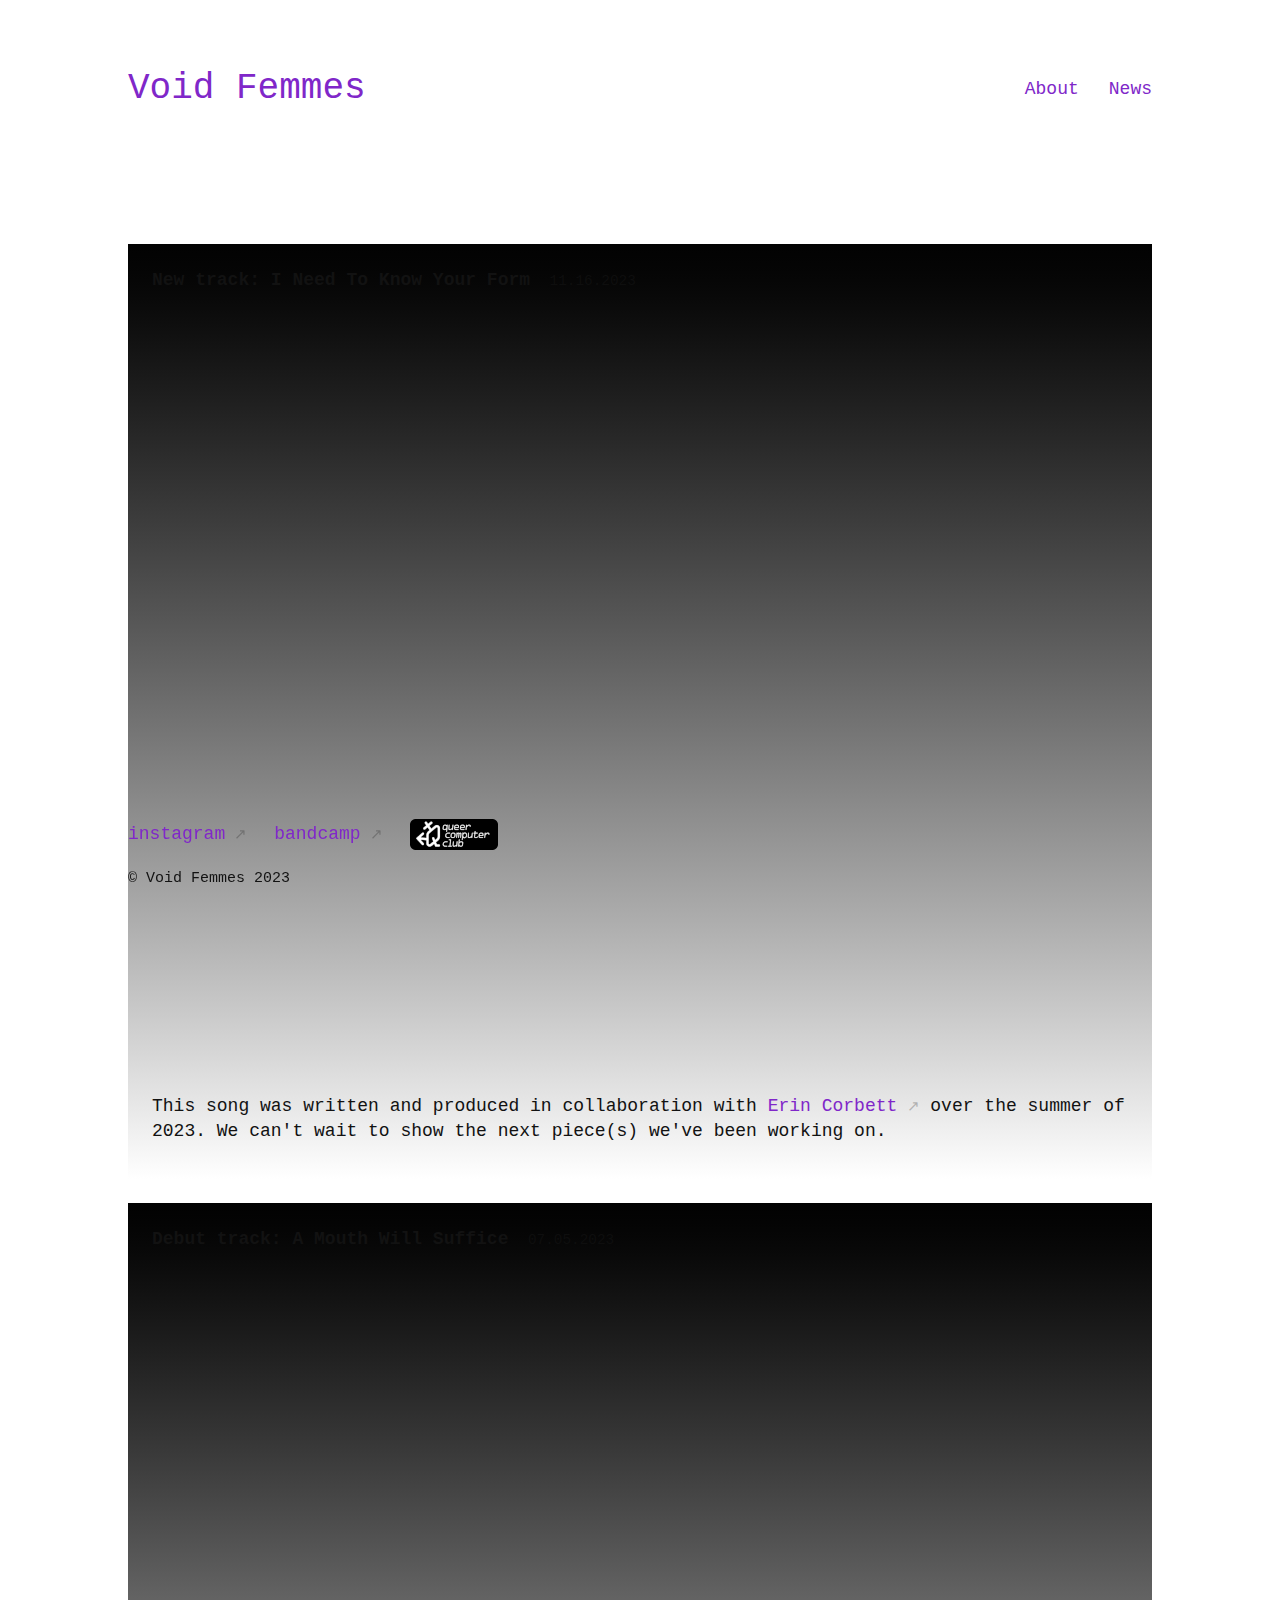
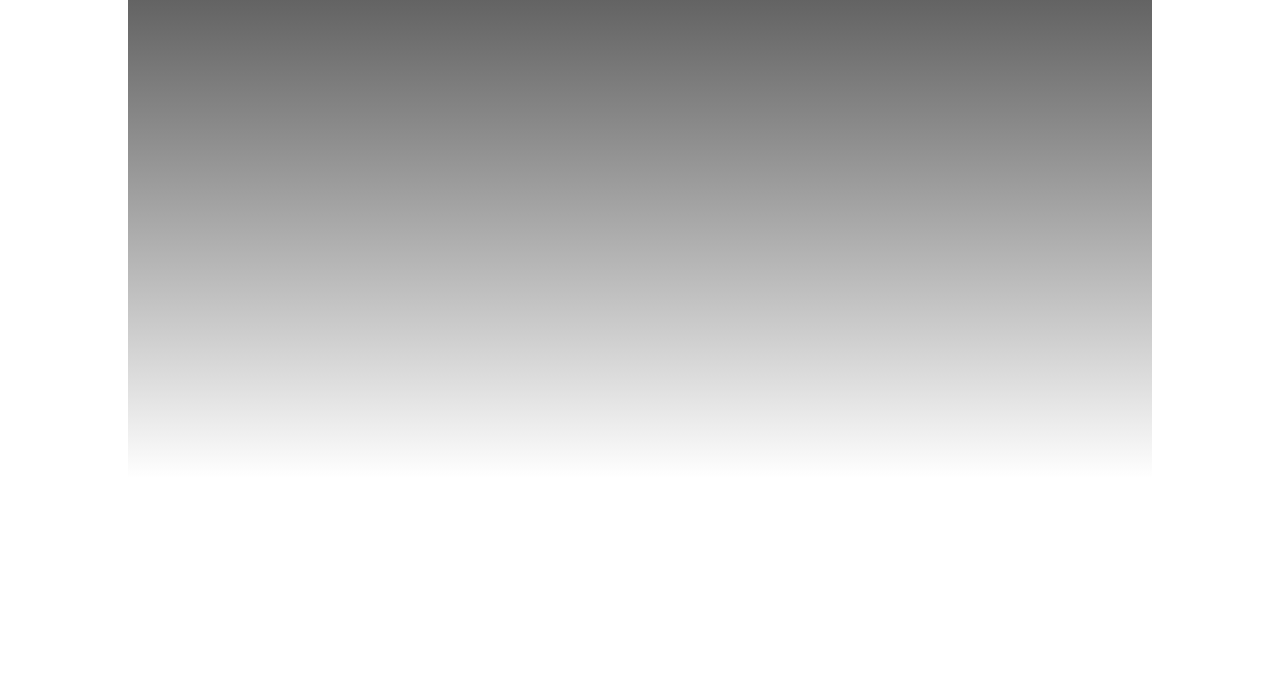
==== index.html @ c0526b63 "Fixed the hash error correction code" ====
<!DOCTYPE html>
<html lang="en">
  <head>
    <meta charset="utf-8">
    <meta name="viewport" content="width=device-width,initial-scale=1">
    
    <title>Void Femmes</title>
    <meta name="description" content="⊙.☉">
    <link rel="icon" type="image/x-icon" href="/img/favicon.ico">
    
    <!-- Recommended minimum -->
    <meta property="og:title" content="Void Femmes">
    <meta property="og:description" content="⊙.☉">
    <meta property="og:image" content="img/site-image.jpg">
    <meta name="twitter:card" content="summary_large_image">
    
    <link rel="stylesheet" href="style.css">
    
  </head>
  <body>
    
    <header>
      <h1>
        <a href="#home">Void Femmes</a>
      </h1>
      <nav>
        <!-- Hiding some menu items until there's stuff to show -->
        <!-- <a href="#music">Music</a>         -->
        <a href="#about">About</a>
        <a href="#news">News</a>
        <!-- <a href="#photos">Photos</a> -->
      </nav>
    </header>
    
    <main id="mainContent">
      
      <section id="home"> <!-- HOME -->
        <article>
          <h2>New track: I Need To Know Your Form 
            <time datetime="2023-11-16">
              11.16.2023
            </time>
          </h2>

          <!-- Bandcamp embed -->
          <p>
            <iframe class="bandcamp-embed" src="https://bandcamp.com/EmbeddedPlayer/track=2989567702/size=large/bgcol=333333/linkcol=fe7eaf/tracklist=false/transparent=true/" seamless>
              <a href="https://voidfemmes.bandcamp.com/track/i-need-to-know-your-form">
                I Need To Know Your Form by Void Femmes &amp; Erin Corbett
              </a>
            </iframe>
          </p>

          <p>This song was written and produced in collaboration with <a href="https://erincorbett.bandcamp.com/" target="_blank">Erin Corbett</a> over the summer of 2023. We can't wait to show the next piece(s) we've been working on.</p>
        </article>

        <article>
          <h2>Debut track: A Mouth Will Suffice 
            <time datetime="2023-07-05">
              07.05.2023
            </time>
          </h2>
        

          <!-- Bandcamp embed -->
          <p>
            <iframe class="bandcamp-embed" src="https://bandcamp.com/EmbeddedPlayer/track=1127907219/size=large/bgcol=333333/linkcol=fe7eaf/tracklist=false/transparent=true/" seamless>
              <a href="https://voidfemmes.bandcamp.com/track/a-mouth-will-suffice">
                A Mouth Will Suffice by Void Femmes
              </a>
            </iframe>
          </p>

          <!-- <p>I swear I'm working on it. Check back soon for actual <em>Web Site Content</em> >:^]</p> -->
        </article>
      </section>
      
      <section id="about"> <!-- ABOUT -->
        
        <h2>Void Femmes is an electronic music project from Toronto, Canada.</h2>

        <p>
          Started by <a href="https://gameaudio.ca" target="_blank">Lex Feathers</a> in 2023, Void Femmes sounds like the spontaneous combustion of a static studio process, filtered through the unhinged lens of a sound designer.
        </p>

        <img loading="lazy" alt="" src="/img/lex_about_small.jpg">
        
        <!-- <figure> 
          <a href="#img-about">         
            <img loading="lazy" alt="" src="//dummyimage.com/1200x600/ddd/bbb" width="1200" height="600">
          </a>
          <figcaption>Example of an image with a link to a larger version.</figcaption>
        </figure> -->
        
      </section>
      
      <section id="news"> <!-- NEWS -->
        
        <!-- EXAMPLE: 
          
        <article>
          <h2>Debut release A Mouth Will Suffice is up on Bandcamp <time datetime="2023-07-05">07.05.2023</time></h2>
          <p> One <em>could</em> use this setup to write <s>a blog</s> short updates. For images make sure to use the <code>loading="lazy"</code> attribute, so they get loaded only when needed.<label for="lazy">1</label><input type="checkbox" id="lazy">
            
          <small>  
            You might be able to use it for <code>iframe</code> embeds too(?), but maybe just write a link to the Youtube video instead.
          </small>
        </article> 
        
        -->

        <article>
          <h2><a href="https://voidfemmes.bandcamp.com/track/i-need-to-know-your-form">I Need To Know Your Form is now availble on streaming services</a> <time datetime="2023-09-12">11.16.2023</time></h2>
          <p><em>I Need To Know Your Form</em> is now available on all streaming services. This song was written and produced in collaboration with <a href="https://erincorbett.bandcamp.com/" target="_blank">Erin Corbett.</a></p>
          <hr>
          <sub>
            <p>Hope you enjoy it,</p>
            <p>Lex</p>
          </sub>
        </article>

        <article>
          <h2><a href="https://voidfemmes.bandcamp.com/track/a-mouth-will-suffice">A Mouth Will Suffice is now availble on streaming services</a> <time datetime="2023-09-12">09.12.2023</time></h2>
          <p><em>A Mouth Will Suffice</em> is now available on all streaming services.</p>
          <!-- <hr>
          <sub>
            <p>Thanks for the support,</p>
            <p>Lex</p>
          </sub> -->
        </article>
              
        <article>
          <h2><a href="https://voidfemmes.bandcamp.com/track/a-mouth-will-suffice">Debut single available on Bandcamp</a> <time datetime="2023-07-05">07.05.2023</time></h2>
          <p>Void Femmes' first song, <em>A Mouth Will Suffice</em>, is now available for purchase and streaming via Bandcamp. Other streaming services will be added in the coming days.</p>
          <hr>
          <sub>
            <p>Thank you for listening,</p>
            <p>Lex</p>
          </sub>
        </article>
      
      </section>
      
      <section id="photos"> <!-- PHOTOS -->
        
        <p>An example of a photo gallery with a lightbox.</p>

        <!-- You can use this grid of images in any page -->
        
        <div class="grid">
          <a href="#img-01"><img loading="lazy" alt="" src="//dummyimage.com/300x300/ddd/bbb"></a>
          <a href="#img-02"><img loading="lazy" alt="" src="//dummyimage.com/400x300/ddd/bbb"></a>
          <a href="#img-03"><img loading="lazy" alt="" src="//dummyimage.com/300x400/ddd/bbb"></a>
          <a href="#img-04"><img loading="lazy" alt="" src="//dummyimage.com/300x300/ddd/bbb"></a>
          <a href="#img-05"><img loading="lazy" alt="" src="//dummyimage.com/400x300/ddd/bbb"></a>
          <a href="#img-06"><img loading="lazy" alt="" src="//dummyimage.com/300x400/ddd/bbb"></a>
          <a href="#img-07"><img loading="lazy" alt="" src="//dummyimage.com/300x300/ddd/bbb"></a>
          <a href="#img-08"><img loading="lazy" alt="" src="//dummyimage.com/400x300/ddd/bbb"></a>
          <a href="#img-09"><img loading="lazy" alt="" src="//dummyimage.com/300x400/ddd/bbb"></a>
          <a href="#img-10"><img loading="lazy" alt="" src="//dummyimage.com/300x300/ddd/bbb"></a>
          <a href="#img-11"><img loading="lazy" alt="" src="//dummyimage.com/400x300/ddd/bbb"></a>
          <a href="#img-12"><img loading="lazy" alt="" src="//dummyimage.com/300x400/ddd/bbb"></a>
          <a href="#img-13"><img loading="lazy" alt="" src="//dummyimage.com/300x300/ddd/bbb"></a>
          <a href="#img-14"><img loading="lazy" alt="" src="//dummyimage.com/400x300/ddd/bbb"></a>
          <a href="#img-15"><img loading="lazy" alt="" src="//dummyimage.com/300x400/ddd/bbb"></a>
        </div>
        
      </section>
      
      <section id="music"> <!-- PORTFOLIO -->

        <div class="slides">
          <figure><img loading="lazy" alt="" src="//dummyimage.com/4000x3000/ddd/bbb"></figure>
          <figure><img loading="lazy" alt="" src="//dummyimage.com/3000x4000/ddd/bbb"></figure>
          <figure><img loading="lazy" alt="" src="//dummyimage.com/4000x3000/ddd/bbb"></figure>
          <figure>
            <p>You could also have text over here…</p>
          </figure>
          <figure>
            <img loading="lazy" alt="" src="//dummyimage.com/1000x1000/ddd/bbb">
            <figcaption>…or image captions</figcaption>
          </figure>
          <figure style="background:#fdcb39">
            <img loading="lazy" alt="" src="//dummyimage.com/3000x4000/ddd/bbb">
            <figcaption>add a solid background</figcaption>
          </figure>
          <figure class="cover">
            <img loading="lazy" alt="" src="https://64.media.tumblr.com/7904066936b9324571738bbbeeb082e9/tumblr_myopxy8uJI1qz4vi0o1_1280.jpg">
            <p style="color:#fff">or go full bleed</p>
          </figure>
        </div>

      </section>
        
      <section id="another-page"> <!-- ANOTHER PAGE -->
        
        <p>This page is not referenced in the menu, yet it exists.</p>
        <p><a href="#about">← back</a></p>
        
      </section>

    </main>

    <!-- footer -->

    <footer>
      <p>
        <a href="https://instagram.com/voidfemmes" target="_blank">instagram</a>
        <a href="https://voidfemmes.bandcamp.com" target="_blank">bandcamp</a>
        <a href="https://queercomputerclub.ca" target="_blank">
          <img src="/img/qcc_badge.png" alt="Queer Computer Club" title="Queer Computer Club"/>
        </a>
      </p>
      <p><sub>© Void Femmes 2023</sub></p>
    </footer>
    
    <!-- ----------
    LIGHTBOX IMAGES
    ----------- -->

    <!-- PHOTOS grid -->
    
      <a href="#photos" class="lightbox" id="img-01"><img loading="lazy" alt="" src="//dummyimage.com/3000x3000/ddd/bbb"></a>
      <a href="#photos" class="lightbox" id="img-02"><img loading="lazy" alt="" src="//dummyimage.com/4000x3000/ddd/bbb"></a>
      <a href="#photos" class="lightbox" id="img-03"><img loading="lazy" alt="" src="//dummyimage.com/3000x4000/ddd/bbb"></a>
      <a href="#photos" class="lightbox" id="img-04"><img loading="lazy" alt="" src="//dummyimage.com/3000x3000/ddd/bbb"></a>
      <a href="#photos" class="lightbox" id="img-05"><img loading="lazy" alt="" src="//dummyimage.com/4000x3000/ddd/bbb"></a>
      <a href="#photos" class="lightbox" id="img-06"><img loading="lazy" alt="" src="//dummyimage.com/3000x4000/ddd/bbb"></a>
      <a href="#photos" class="lightbox" id="img-07"><img loading="lazy" alt="" src="//dummyimage.com/3000x3000/ddd/bbb"></a>
      <a href="#photos" class="lightbox" id="img-08"><img loading="lazy" alt="" src="//dummyimage.com/4000x3000/ddd/bbb"></a>
      <a href="#photos" class="lightbox" id="img-09"><img loading="lazy" alt="" src="//dummyimage.com/3000x4000/ddd/bbb"></a>
      <a href="#photos" class="lightbox" id="img-10"><img loading="lazy" alt="" src="//dummyimage.com/3000x3000/ddd/bbb"></a>
      <a href="#photos" class="lightbox" id="img-11"><img loading="lazy" alt="" src="//dummyimage.com/4000x3000/ddd/bbb"></a>
      <a href="#photos" class="lightbox" id="img-12"><img loading="lazy" alt="" src="//dummyimage.com/3000x4000/ddd/bbb"></a>
      <a href="#photos" class="lightbox" id="img-13"><img loading="lazy" alt="" src="//dummyimage.com/3000x3000/ddd/bbb"></a>
      <a href="#photos" class="lightbox" id="img-14"><img loading="lazy" alt="" src="//dummyimage.com/4000x3000/ddd/bbb"></a>
      <a href="#photos" class="lightbox" id="img-15"><img loading="lazy" alt="" src="//dummyimage.com/3000x4000/ddd/bbb"></a>    
      
    <!-- Other images -->
    
      <a href="#about" class="lightbox" id="img-about"><img loading="lazy" alt="" src="//dummyimage.com/2400x1200/ddd/bbb"></a>

      <script>
        // Get a list of all pages
        const pages = document.getElementById("mainContent"); 
        const pageList = [...pages.querySelectorAll("section")];
        
        // Get page element IDs from list
        const sectionNames = pageList.map(element => element.id);

        //append the #home target to the root URL
        if (window.location.hash.length < 1) {
          window.location.hash = 'home';
          console.log("appending the home hash worked")
        }

        // Check current hash against list of valid ids
        function locationHashChanged() {
          if (!sectionNames.includes(window.location.hash.substring(1))) {
            // if current hash not in list, return user to homepage
            window.location.hash = 'home';
            console.log("hash error correction ran");
          }
        }
        window.onhashchange = locationHashChanged;
      </script>
  </body>
</html>
---- style.css ----
* {
  margin: 0;
  padding: 0;
  box-sizing: border-box;

  /* Color scheme */

  --textcolor: #121212;
  --bgcolor: #fff;
  --highlight: #8027c9;
}

@media (prefers-color-scheme: dark) {
  * {
    --bgcolorvalues: 20, 20, 20;
    --textcolor: #dadada;
    --bgcolor: rgb(var(--bgcolorvalues));
    --bgoverlay: rgba(var(--bgcolorvalues), 0.7);
    --highlight: #ff7ac2;
  }
}

body {
  font-size: 18px;
  font-family: monospace, sans-serif;
  line-height: 1.4;
  color: var(--textcolor);
  background: var(--bgcolor);
  position: relative;
  max-width: 64em; /* remove this for a full-width layout */
  margin: 0 auto; /* centers the layout */
}

/* ------- Sections ------- */

section {
  padding: calc(6em + 5vw) 5vw 12vw 5vw;
  /* ! Everything below is needed ! */
  display: none;
  position: absolute;
  top: 0;
  min-height: 100vh;
  width: 100%;
  background: var(--bgcolor);
}

section:target {
  /* Show section */
  display: block;
}

/* Show #home by default */
/* 
section#home {
  display: block;
} 
*/

article {
  /* border-bottom: solid 1px var(--highlight); */
  margin-top: 4.5rem;
  padding: 1.5rem;
  background-color: color-mix(in hSL, var(--textcolor) 12%, black);
  background: linear-gradient(
    color-mix(in hSL, var(--textcolor) 12%, black),
    var(--bgcolor)
  );
}

article:not(:first-child) {
  margin-top: 1.5rem;
}

article:last-child {
  margin-bottom: 4.5rem;
}

/* Embeds */
article iframe {
  margin: 2rem 0;
}

#about img {
  margin: 4rem auto;
  filter: blur(4px);
  opacity: 0.25;
}

#about h2 {
  margin-bottom: 2rem;
}

/* ------- Header and Footer ------- */

header {
  padding: 5vw 5vw 0 5vw;
  display: flex;
  align-items: center;
  flex-wrap: wrap;
  position: absolute;
  width: 100%;
  z-index: 2;
}

header h1 {
  font-size: 2em;
  flex: 1; /* pushes nav to the right */
  white-space: nowrap;
  padding: 0 5vw 0 0;
  font-weight: 400;
}

nav a:not(:last-of-type) {
  margin-right: 1.5vw;
}

footer {
  padding: 1vh 5vw 0;
  /* margin: 90vh 0 0 0; */
  z-index: 2;
  position: fixed;
  display: flex;
  flex-direction: column;
  align-items: flex-start;
  width: 100%;
  background: var(--bgoverlay);
  bottom: 0;
}

footer p {
  width: 100%;
}

footer p a {
  margin: 0 1rem 0 0;
}

footer sub {
  justify-self: flex-end;
  margin-top: 1rem;
}

footer p img {
  display: inline-flex;
  vertical-align: middle;
}

footer p a:nth-child(3)::after {
  content: none;
}

/* ------- General ------- */

iframe.bandcamp-embed {
  border: 0;
  width: 100%;
  height: 700px;
}

a {
  text-decoration: none;
  color: var(--highlight);
}

a:hover {
  border-bottom: 1px solid;
}

section h1 {
  font-size: 1em;
  margin: 0 0 1em 0;
}

h2,
h3,
h4 {
  font-size: 1em;
  font-weight: 600;
  margin: 1.6em 0 0.6em 0;
}

p,
ul,
ol,
article {
  /* max-width: 60ch; Limit line-length to 60 characters */
  margin-bottom: 0.6em;
}

ul {
  list-style-type: none;
}

ul li::marker {
  content: '\2022   ';
}

li {
  margin-bottom: 0.2em;
}

ul,
ol {
  padding-left: 2ch;
}

b,
strong {
  font-weight: 600;
}

small {
  font-size: 0.85em;
}

hr {
  height: 1px;
  border: 0;
  background: currentColor;
  opacity: 0.1;
  margin: 1.2em 0;
}

abbr {
  text-decoration: none;
}

abbr[title]:hover {
  opacity: 0.7;
  cursor: help;
}

blockquote {
  padding-left: 2ch;
  opacity: 0.7;
  margin-bottom: 0.6em;
  position: relative;
}

blockquote:before {
  content: '';
  position: absolute;
  left: 0;
  top: 0.3em;
  bottom: 0.3em;
  background: currentColor;
  width: 1px;
  opacity: 0.2;
}

img,
svg,
video,
audio {
  display: block;
  max-width: 100%;
  height: auto;
  fill: currentColor;
}

code,
textarea {
  font-family: ui-monospace, SF Mono, Menlo, Monaco, Andale Mono, monospace;
  font-size: 1em;
  opacity: 0.7;
}

a code {
  opacity: 1;
}

pre,
textarea {
  /* for code samples */
  font-size: 0.9em;
  color: inherit;
  line-height: inherit;
  padding: 0.6em 0.9em;
  margin: 0.8em 0 1em 0;
  position: relative;
  display: block;
  width: 100%;
  white-space: pre;
  border: 0;
  border-radius: 4px;
  background: rgba(255, 255, 100, 0.075);
  box-shadow: inset 1px 1px 0 rgba(0, 0, 0, 0.2),
    inset -1px -1px 0 rgba(0, 0, 0, 0.04);
}

/* Inline footnotes */

label {
  cursor: pointer;
  vertical-align: super;
  line-height: 1;
  font-size: 0.75em;
  padding-left: 0.1em;
}

label:hover {
  color: var(--highlight);
}

label:before {
  content: '[';
}
label:after {
  content: ']';
}

label + input,
label + input + small {
  display: none;
}

input:checked + small {
  display: block;
  padding: 0.8em 0 1em 2.5vw;
}

/* Figures */

figure {
  margin: 2em 0 1.5em 0;
}

figure figcaption {
  margin: 0.8em 0 0 0;
  font-size: 0.85em;
  opacity: 0.7;
}

/* Responsive video embeds */

figure.video {
  position: relative;
  padding-bottom: 56.25%; /* 16:9 */
  height: 0;
  overflow: hidden;
}

figure.video iframe,
figure.video object,
figure.video embed {
  position: absolute;
  top: 0;
  left: 0;
  width: 100%;
  height: 100%;
  border: 0;
  visibility: hidden; /* so loading="lazy" should work? */
}

section:target iframe {
  visibility: visible;
}

/* External links */

a[href*="//"]:after
{
  font-weight: 300;
  font-size: 0.85em;
  content: ' \2197'; /* top right arrow: ↗ */
  color: var(--textcolor);
  opacity: 0.25;
}

a[href*="//"]:hover:after
{
  color: var(--highlight);
  opacity: 1;
}

/* File links */

a:before {
  font-size: 0.7em;
  margin-right: 0.4em;
}

/* Add more filetypes here if you want */

a[href$='.pdf']:before {
  content: 'PDF';
}
a[href$='.txt']:before {
  content: 'TXT';
}
a[href$='.mp3']:before {
  content: 'MP3';
}
a[href$='.zip']:before {
  content: 'ZIP';
}
a[href$='.rar']:before {
  content: 'RAR';
}
a[href$='.jpeg']:before,
a[href$='.jpg']:before,
a[href$='.gif']:before,
a[href$='.png']:before {
  content: 'IMG';
}

/* ------- News ------- */

article + article {
  margin-top: 4.5em;
}

article h2 {
  font-weight: 700;
  margin: 0 0 1em 0;
}

article time {
  margin-left: 0.6em;
  font-size: 0.8em;
  font-weight: 400;
  opacity: 0.7;
}

/* ------- Images Grid ------- */

.grid {
  display: grid;
  grid-gap: 5vmin;
  grid-template-columns: repeat(
    auto-fill,
    minmax(150px, 1fr)
  ); /* 150px = minimum image size */
  grid-auto-flow: dense;
  padding: 2em 0;
}

.grid a {
  position: relative;
  border: 0;
}

.grid a:hover {
  transform: scale(0.975);
}

/* For a square ratio */
.grid a:before {
  content: '';
  display: block;
  padding-top: 100%;
}

.grid a img {
  position: absolute;
  top: 0;
  width: 100%;
  height: 100%;
  object-fit: contain;
}

/* ------- Slideshow ------- */

.slides {
  position: fixed;
  top: 0;
  left: 0;
  right: 0;
  height: 100vh;
  overflow-y: scroll;
  scroll-snap-type: y mandatory;
}

.slides figure {
  height: 100vh;
  padding: 0 5vw;
  margin: 0;
  display: grid;
  place-items: center;
  align-content: center;
  scroll-snap-align: center;
}

.slides figure img {
  max-height: 88vh; /* Adjust if needed */
}

.slides figure.cover {
  padding: 0;
}

.slides figure.cover img {
  max-height: none;
  position: absolute;
  z-index: -1;
  width: 100vw;
  height: 100vh;
  object-fit: cover;
}

/* ------- Lightbox ------- */

.lightbox {
  display: none;
  color: var(--textcolor);
}

.lightbox:target {
  position: fixed;
  top: 0;
  right: 0;
  bottom: 0;
  left: 0;
  display: grid;
  place-items: center;
  align-content: center;
  background: var(--bgcolor);
  border: 0;
  z-index: 3;
}

.lightbox img {
  max-height: 100vh;
  z-index: 4;
}

.lightbox:target:before {
  /* Loading spinner */
  content: '';
  height: 2em;
  width: 2em;
  animation: spin 0.8s infinite linear;
  border: 1px solid;
  border-right-color: transparent;
  border-radius: 50%;
  display: block;
  position: absolute;
  transform: translateX(-50%);
  opacity: 0.25;
}

@keyframes spin {
  0% {
    transform: rotate(0deg);
  }
  100% {
    transform: rotate(360deg);
  }
}

.lightbox:target:after {
  /* × to close */
  content: '\00D7';
  position: fixed;
  font-size: 2em;
  font-weight: 200;
  line-height: 0;
  top: 0.75em;
  right: 0.5em;
  z-index: 4;
}

/* ------- Smaller screens ------- */

@media only screen and (max-width: 680px) {
  body {
    font-size: 16px;
  }

  /* For bandcamp embeds: */
  section p iframe {
    max-width: 300px;
    height: 400px !important;
  }
}

@media only screen and (max-width: 540px) {
  nav {
    margin-top: 0.5rem;
    width: 100%;
  } /* Fix for older webkit versions */
}

/* ------- Print ------- */

@media print {
  nav,
  .lightbox:target:after {
    display: none;
  }

  article,
  figure,
  img {
    page-break-inside: avoid;
    break-inside: avoid;
  }

  /* Inline footnotes */

  label + input + small {
    display: inline;
  }
  label + input + small:before {
    content: '[';
  }
  label + input + small:after {
    content: ']';
  }

  /* Slides */

  .slides,
  .slides figure {
    position: relative;
    height: auto;
    padding: 0;
  }

  .slides figure img,
  .slides figure.cover img {
    max-height: auto;
    position: relative;
    z-index: 1;
    width: auto;
    height: 100vh;
    object-fit: contain;
  }
}
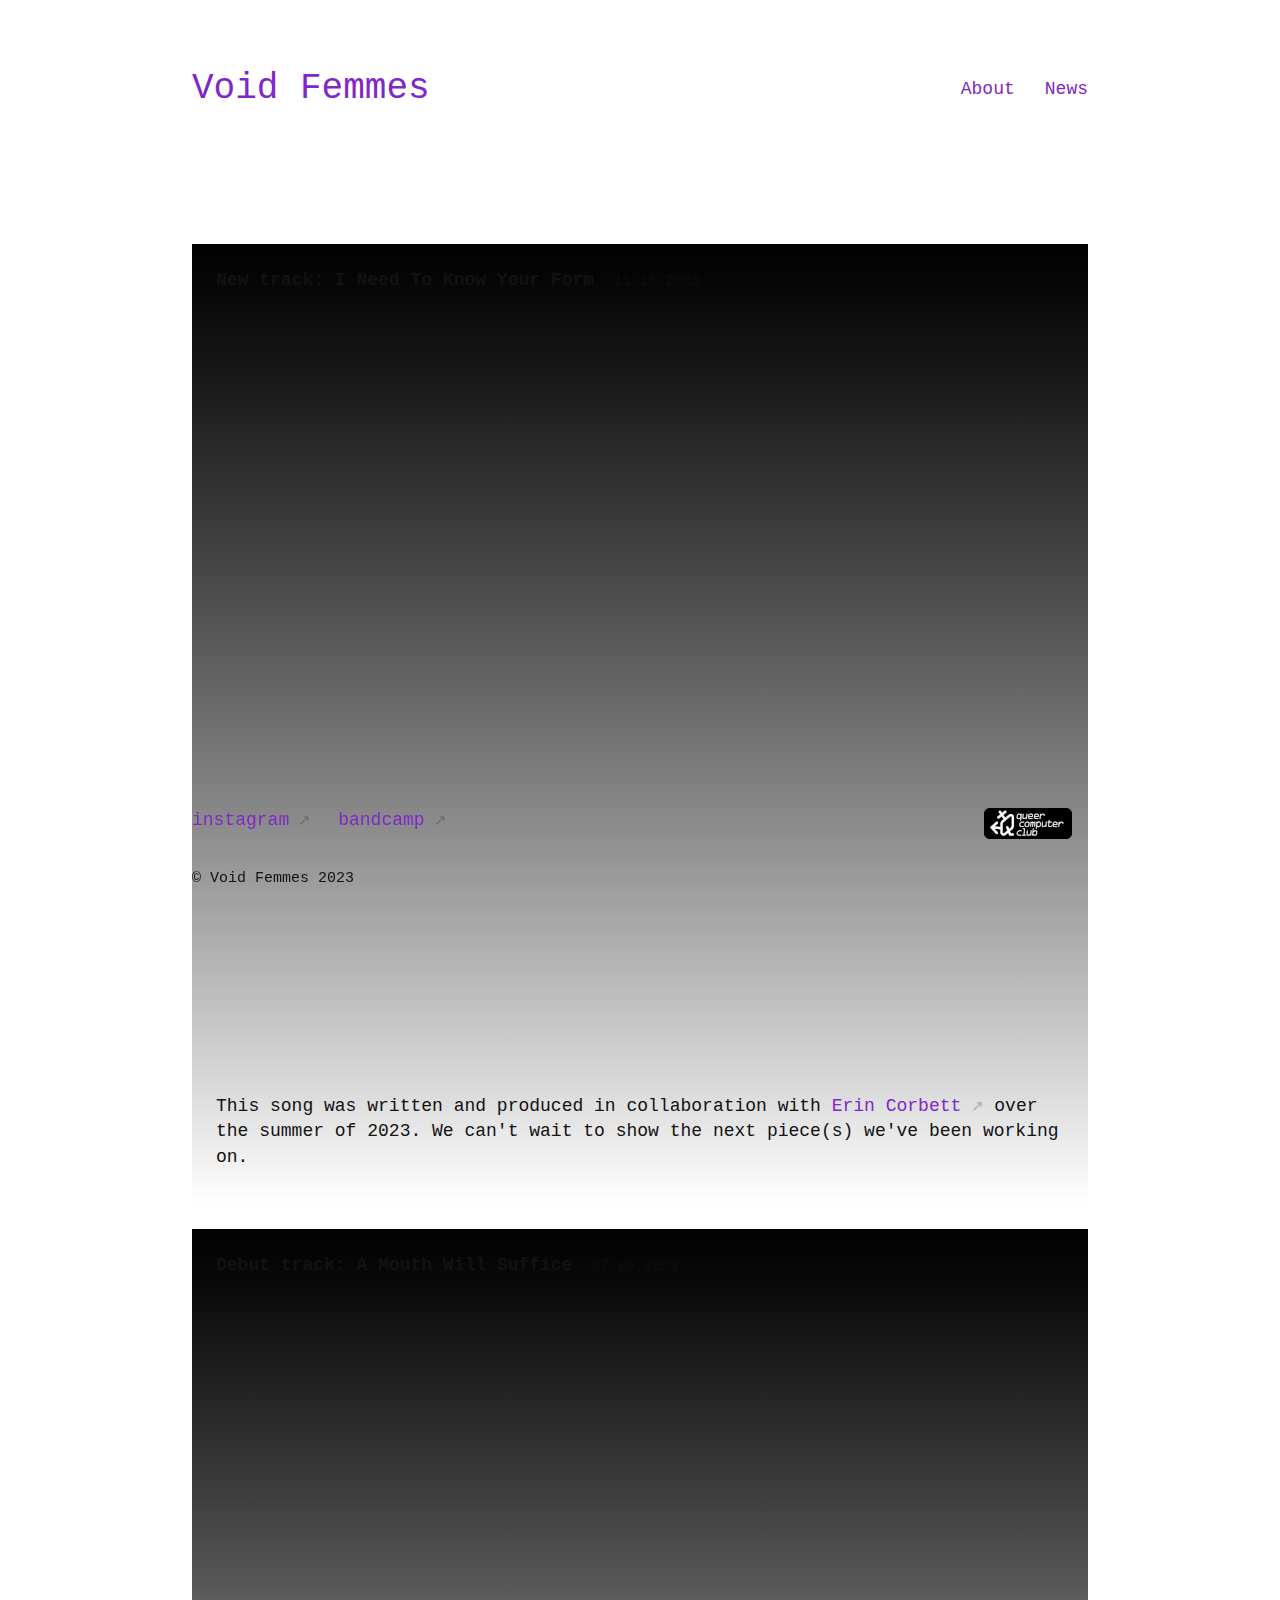
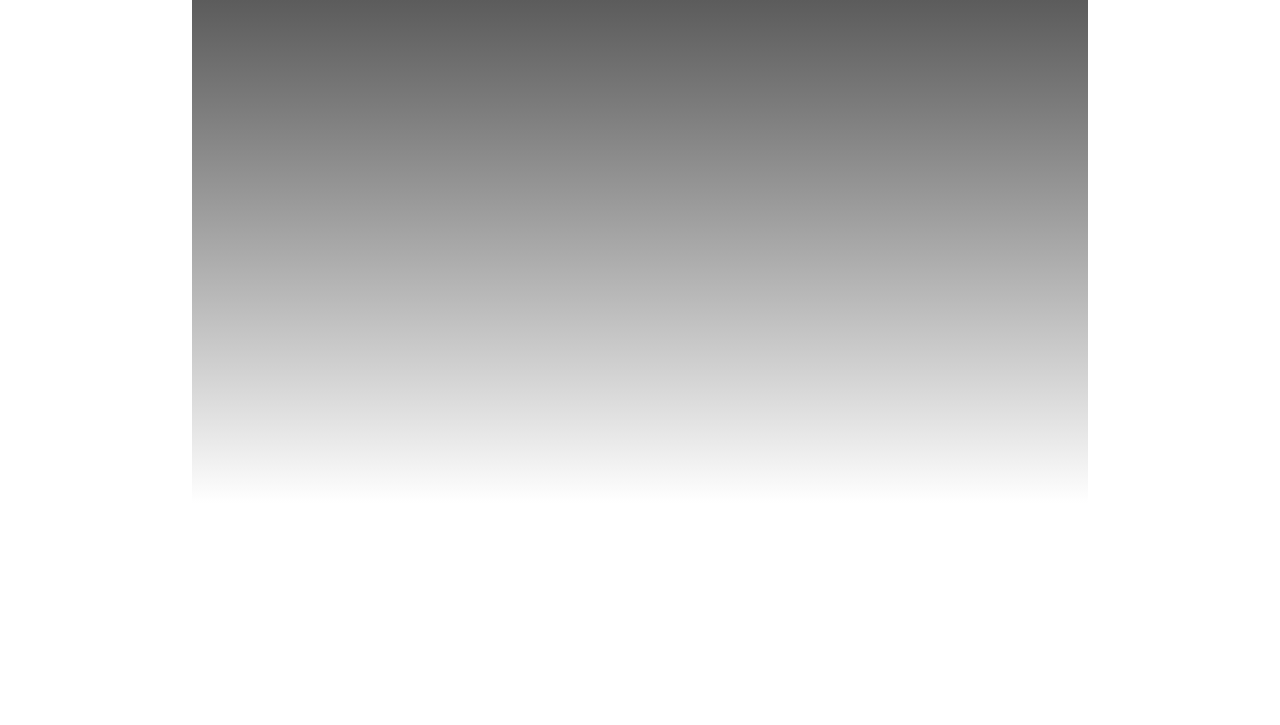
==== commit 349ad6b7: "Floated QCC badge right" ====
--- a/index.html
+++ b/index.html
@@ -17,7 +17,7 @@
     <link rel="stylesheet" href="style.css">
     
   </head>
-  <body>
+  <body class="page-width">
     
     <header>
       <h1>
@@ -203,13 +203,16 @@
 
     <!-- footer -->
 
-    <footer>
+    <footer class="page-width">
       <p>
         <a href="https://instagram.com/voidfemmes" target="_blank">instagram</a>
         <a href="https://voidfemmes.bandcamp.com" target="_blank">bandcamp</a>
-        <a href="https://queercomputerclub.ca" target="_blank">
+        <a id="footer-badge" href="https://queercomputerclub.ca" target="_blank">
           <img src="/img/qcc_badge.png" alt="Queer Computer Club" title="Queer Computer Club"/>
         </a>
+      </p>
+      <p>
+        
       </p>
       <p><sub>© Void Femmes 2023</sub></p>
     </footer>
--- a/style.css
+++ b/style.css
@@ -20,6 +20,10 @@
   }
 }
 
+.page-width {
+  max-width: 64rem;
+}
+
 body {
   font-size: 18px;
   font-family: monospace, sans-serif;
@@ -27,7 +31,7 @@
   color: var(--textcolor);
   background: var(--bgcolor);
   position: relative;
-  max-width: 64em; /* remove this for a full-width layout */
+  /* max-width: 64em; remove this for a full-width layout */
   margin: 0 auto; /* centers the layout */
 }
 
@@ -129,6 +133,10 @@
 
 footer p {
   width: 100%;
+}
+
+#footer-badge {
+  float: right;
 }
 
 footer p a {
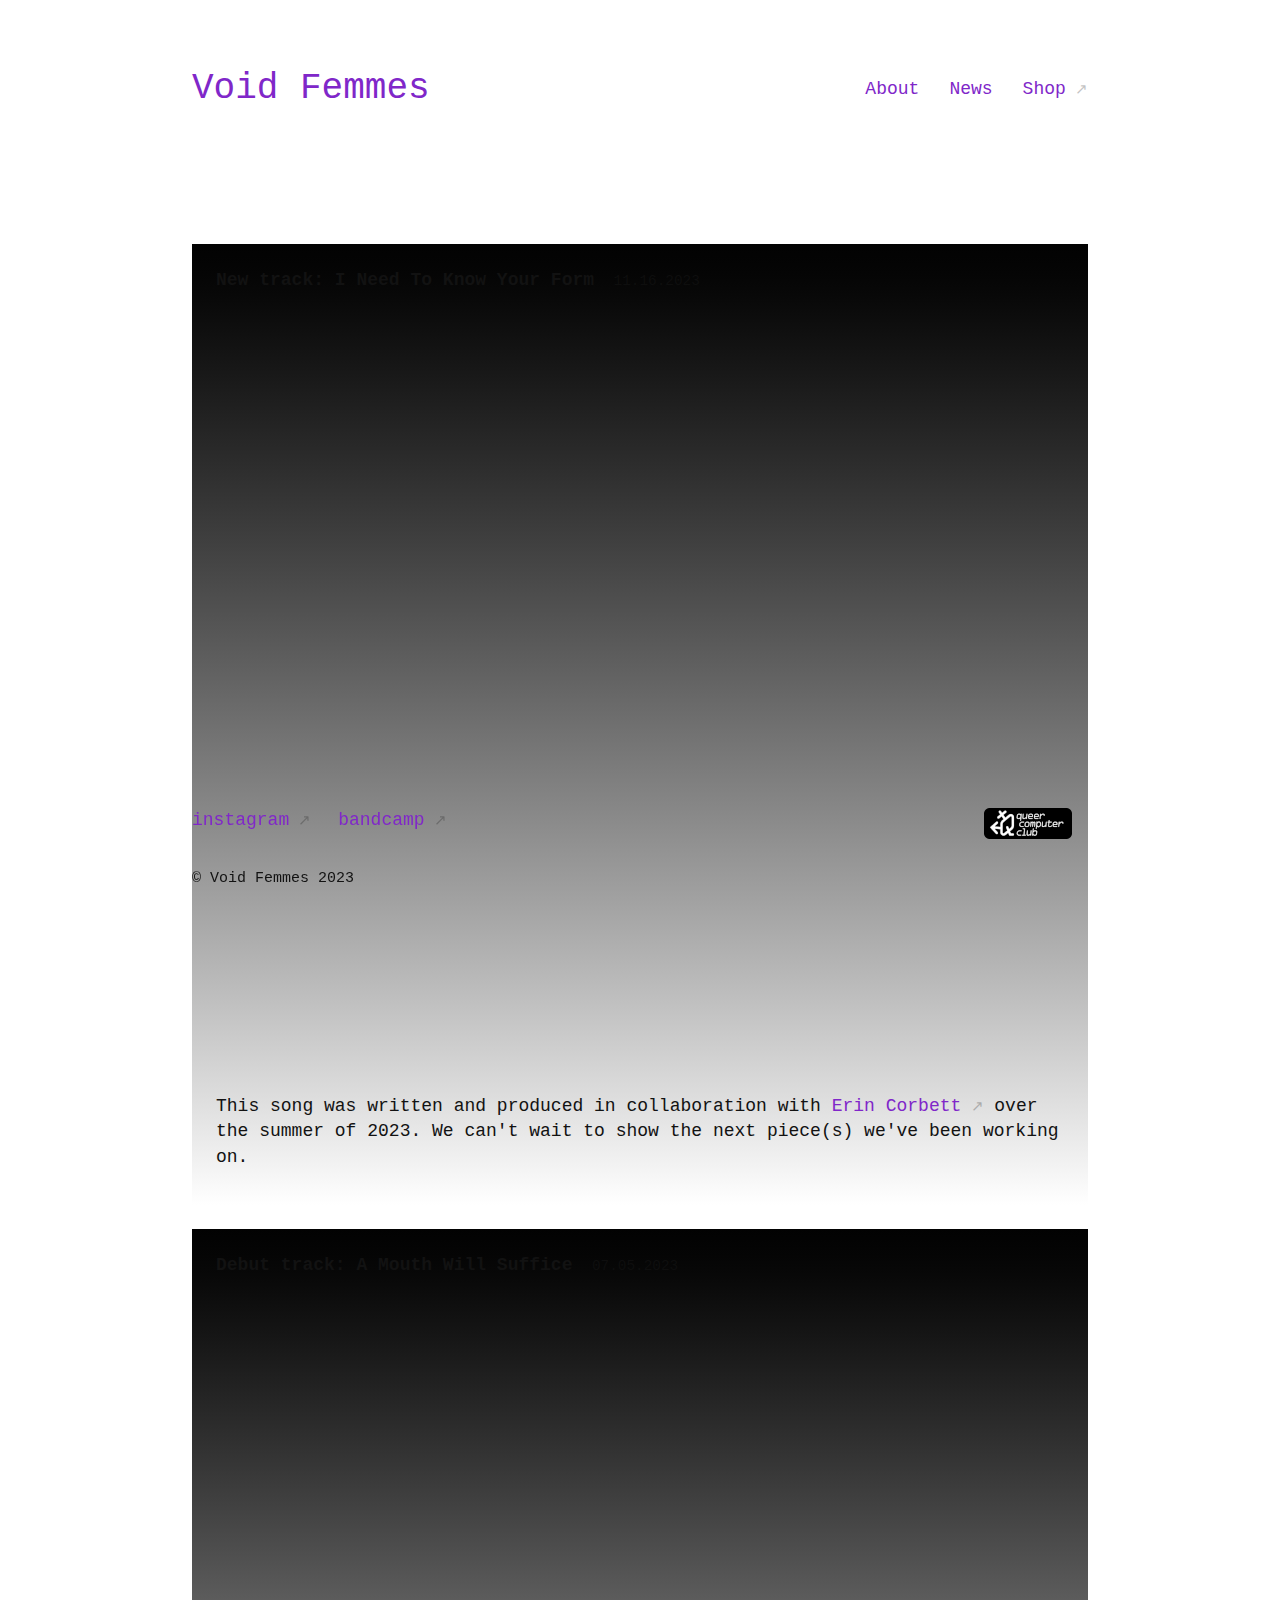
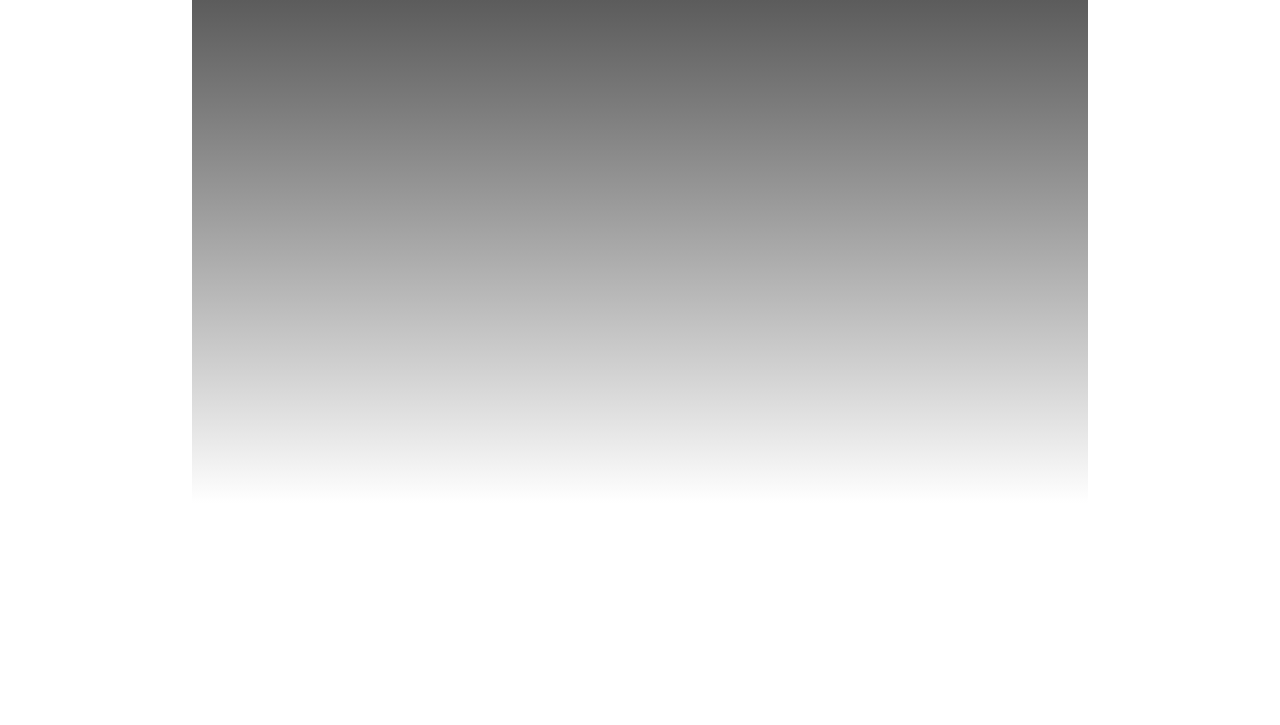
==== commit c582a7f4: "Added shop link to header menu" ====
--- a/index.html
+++ b/index.html
@@ -28,6 +28,7 @@
         <!-- <a href="#music">Music</a>         -->
         <a href="#about">About</a>
         <a href="#news">News</a>
+        <a href="https://shop.voidfemmes.ca" target="_blank">Shop</a>
         <!-- <a href="#photos">Photos</a> -->
       </nav>
     </header>
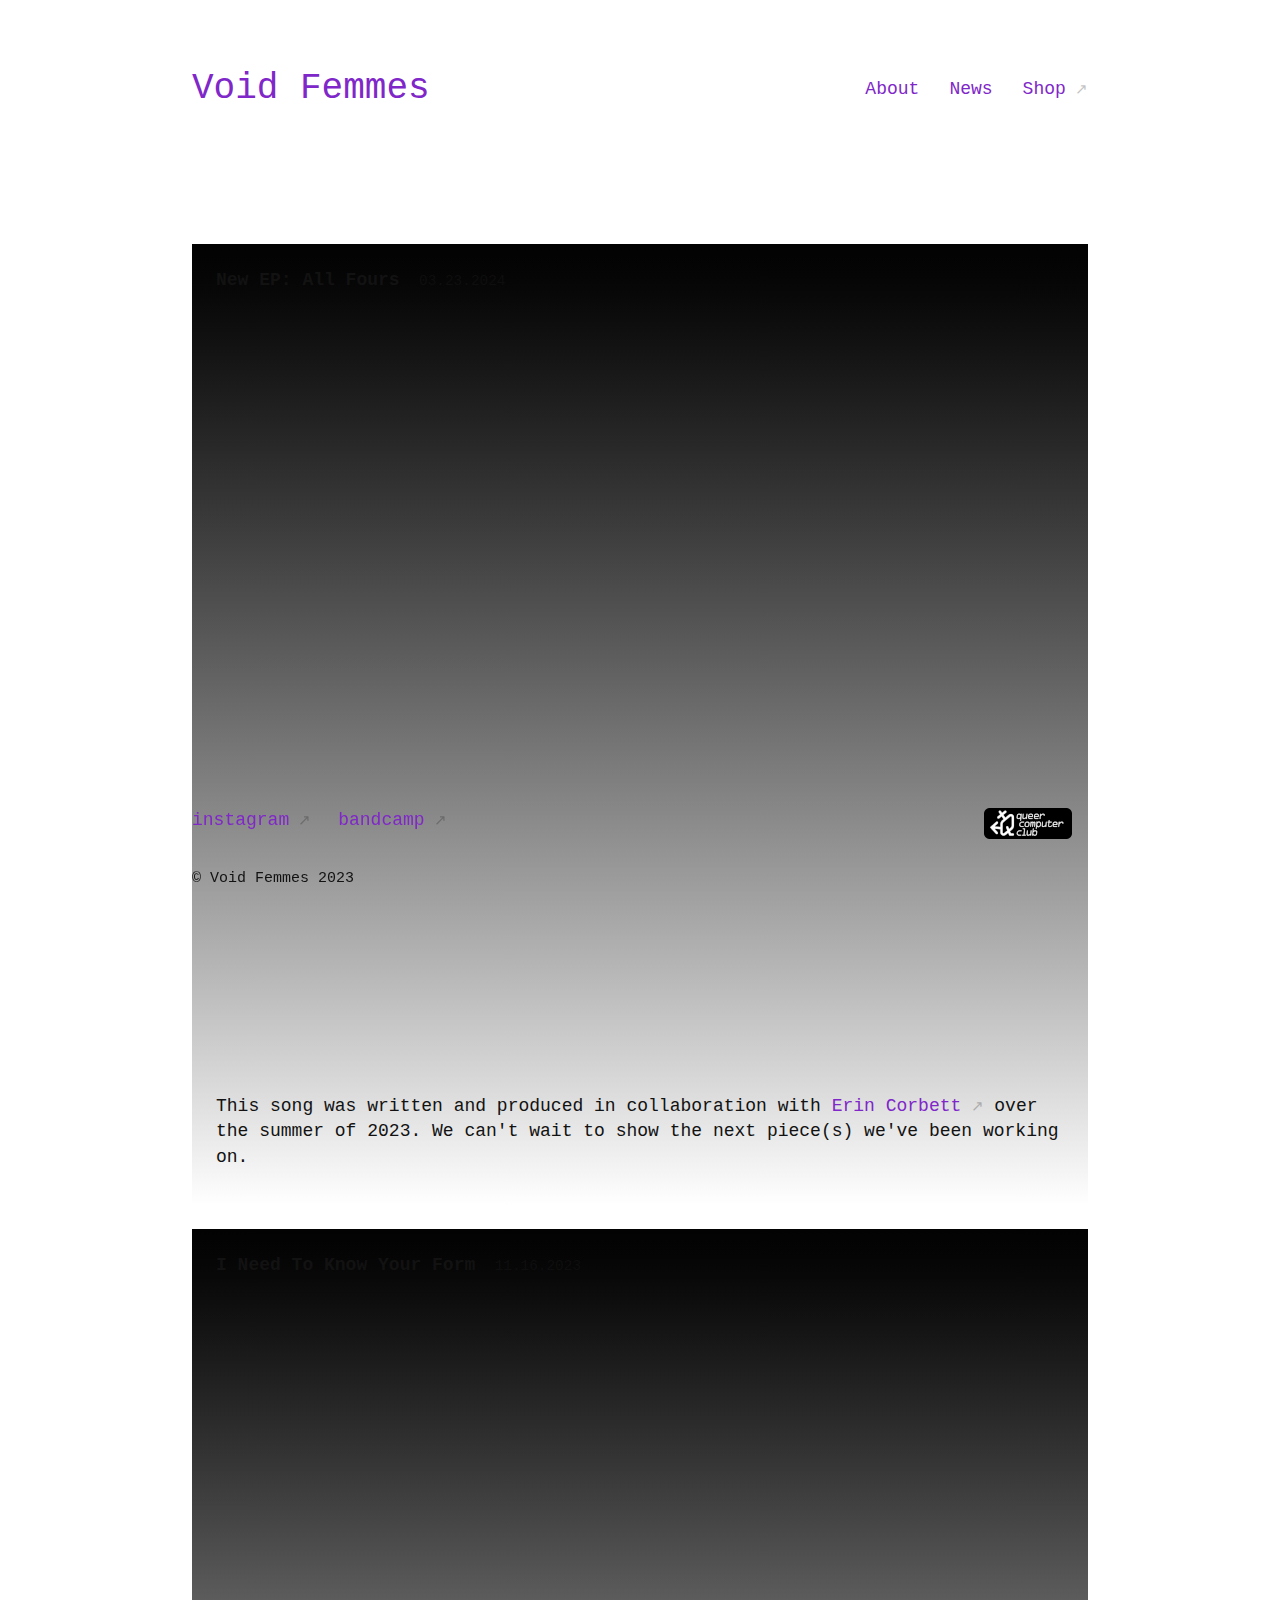
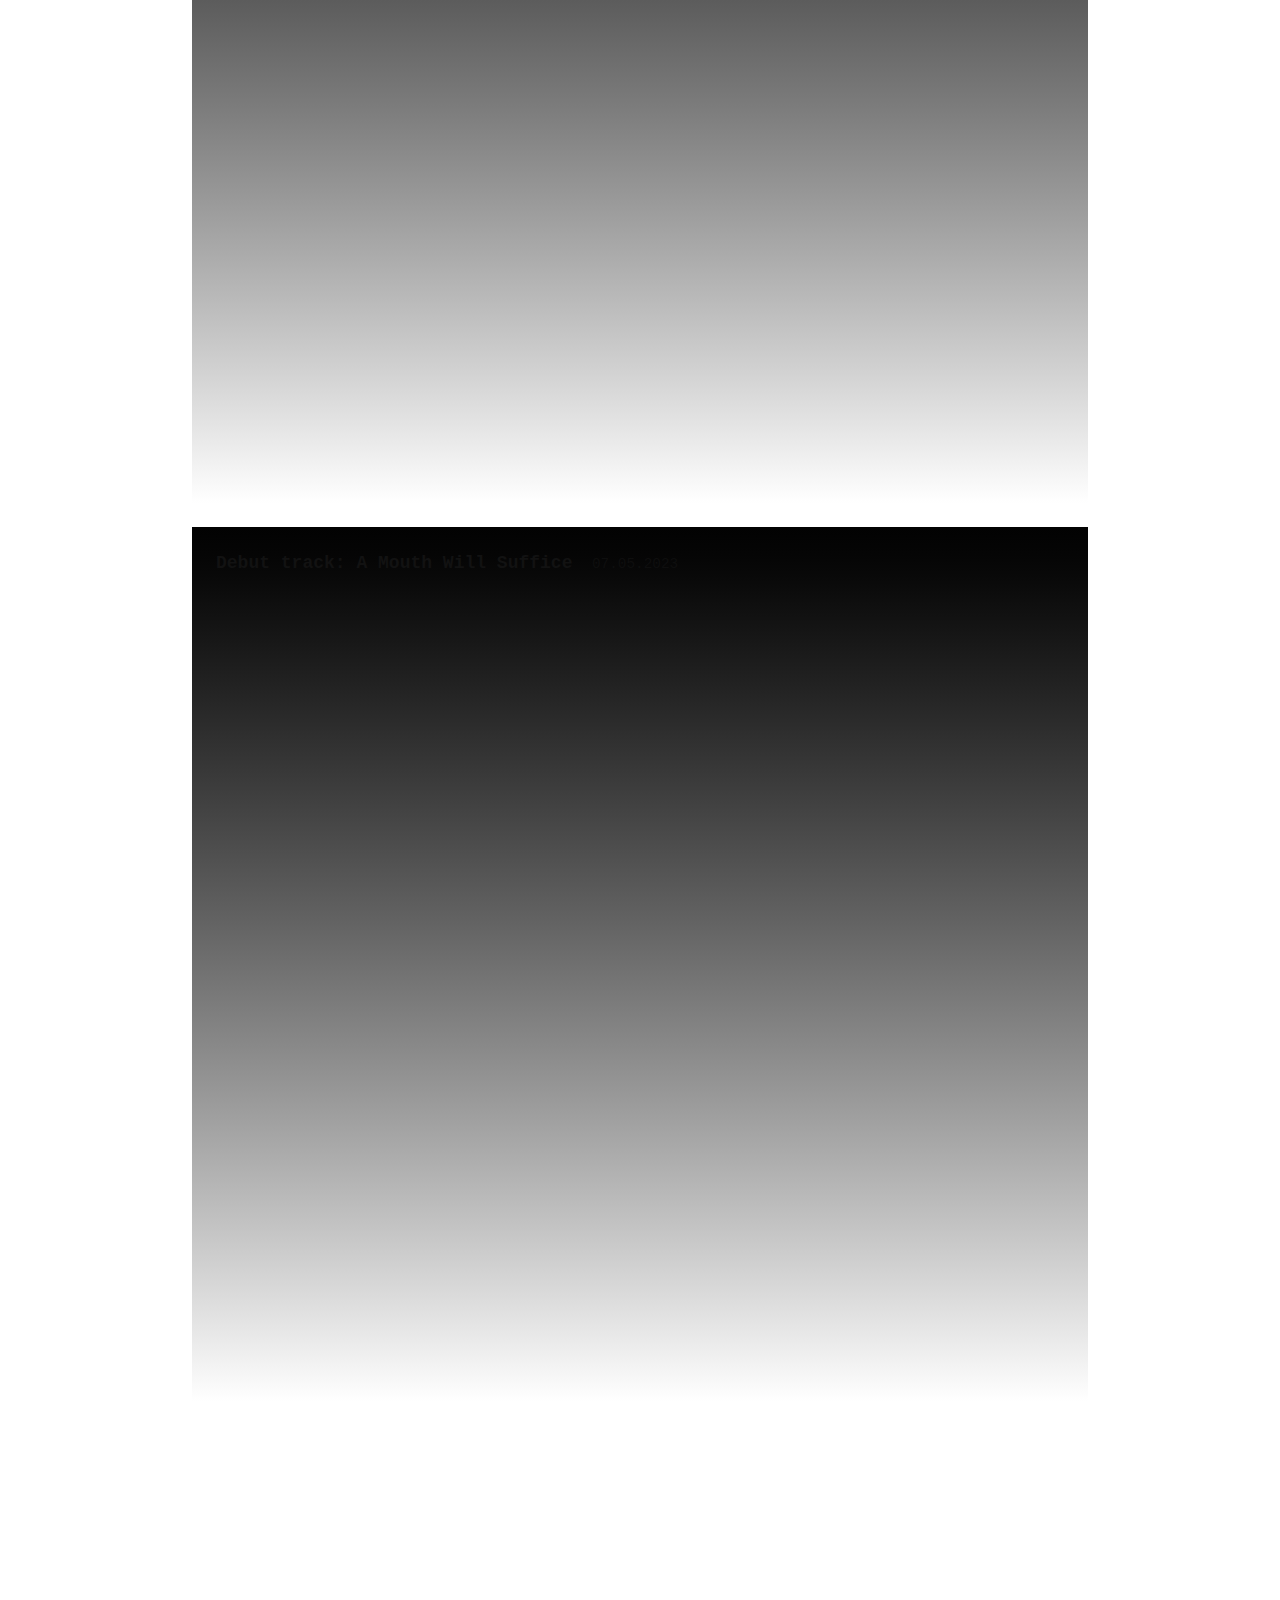
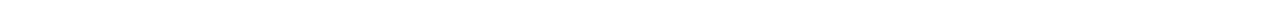
==== commit 021304ba: "Added All Fours" ====
--- a/index.html
+++ b/index.html
@@ -37,7 +37,26 @@
       
       <section id="home"> <!-- HOME -->
         <article>
-          <h2>New track: I Need To Know Your Form 
+          <h2>New EP: All Fours 
+            <time datetime="2024-03-23">
+              03.23.2024
+            </time>
+          </h2>
+
+          <!-- Bandcamp embed -->
+          <p>
+            <iframe class="bandcamp-embed" src="https://bandcamp.com/EmbeddedPlayer/album=715453324/size=large/bgcol=333333/linkcol=fe7eaf/tracklist=false/transparent=true/" seamless>
+            <a href="https://voidfemmes.bandcamp.com/album/all-fours">
+              All Fours by Void Femmes
+            </a>
+          </iframe>
+          </p>
+
+          <p>This song was written and produced in collaboration with <a href="https://erincorbett.bandcamp.com/" target="_blank">Erin Corbett</a> over the summer of 2023. We can't wait to show the next piece(s) we've been working on.</p>
+        </article>
+
+        <article>
+          <h2>I Need To Know Your Form 
             <time datetime="2023-11-16">
               11.16.2023
             </time>
@@ -51,8 +70,6 @@
               </a>
             </iframe>
           </p>
-
-          <p>This song was written and produced in collaboration with <a href="https://erincorbett.bandcamp.com/" target="_blank">Erin Corbett</a> over the summer of 2023. We can't wait to show the next piece(s) we've been working on.</p>
         </article>
 
         <article>
@@ -111,7 +128,12 @@
         -->
 
         <article>
-          <h2><a href="https://voidfemmes.bandcamp.com/track/i-need-to-know-your-form">I Need To Know Your Form is now availble on streaming services</a> <time datetime="2023-09-12">11.16.2023</time></h2>
+          <h2><a href="https://voidfemmes.bandcamp.com/album/all-fours">All Fours is now availble on streaming services</a> <time datetime="2024-03-23">03.23.2024</time></h2>
+          <p>The new albuum <em>All Fours</em> is now available on all streaming services and is downloadable via the <a href="https://shop.voidfemmes.ca" target="_blank">Shop</a> and Bandcamp.</p>
+        </article>
+
+        <article>
+          <h2><a href="https://voidfemmes.bandcamp.com/track/i-need-to-know-your-form">I Need To Know Your Form is now availble on streaming services</a> <time datetime="2023-10-06">10.06.2023</time></h2>
           <p><em>I Need To Know Your Form</em> is now available on all streaming services. This song was written and produced in collaboration with <a href="https://erincorbett.bandcamp.com/" target="_blank">Erin Corbett.</a></p>
           <hr>
           <sub>
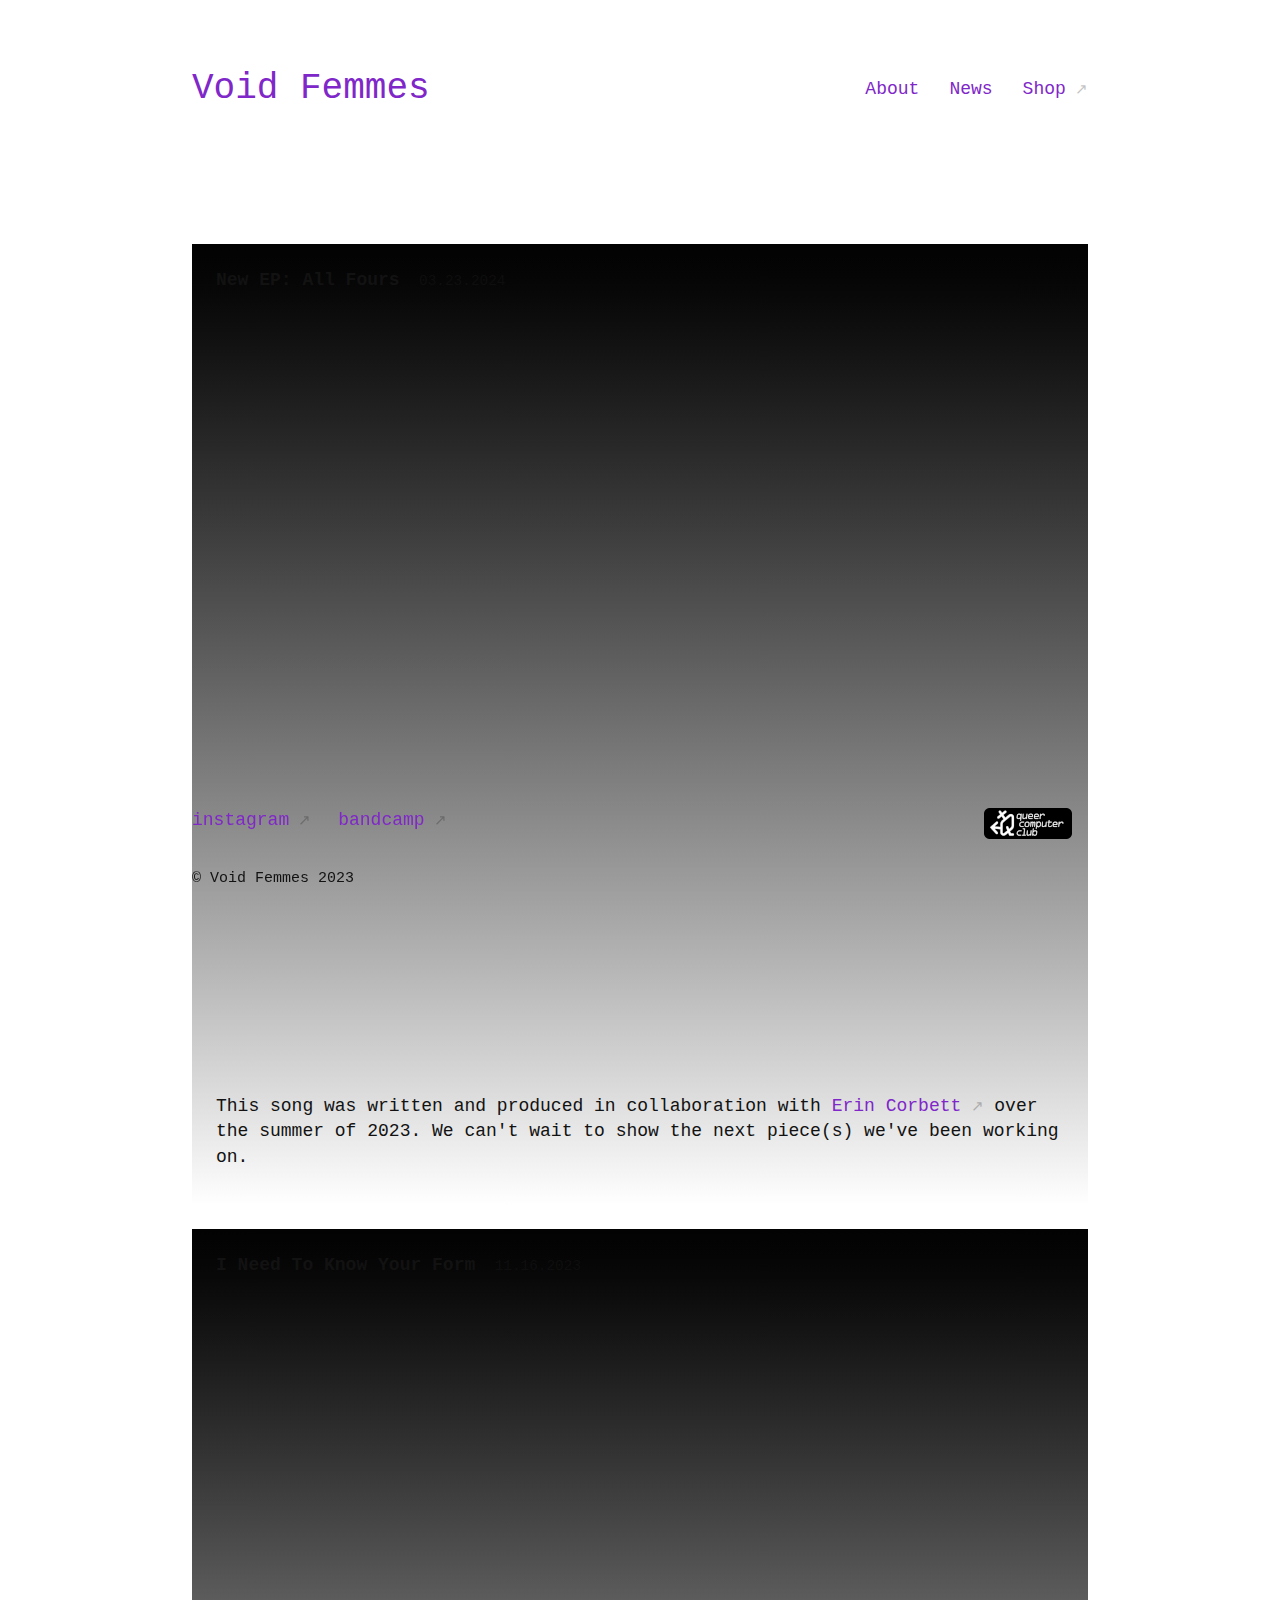
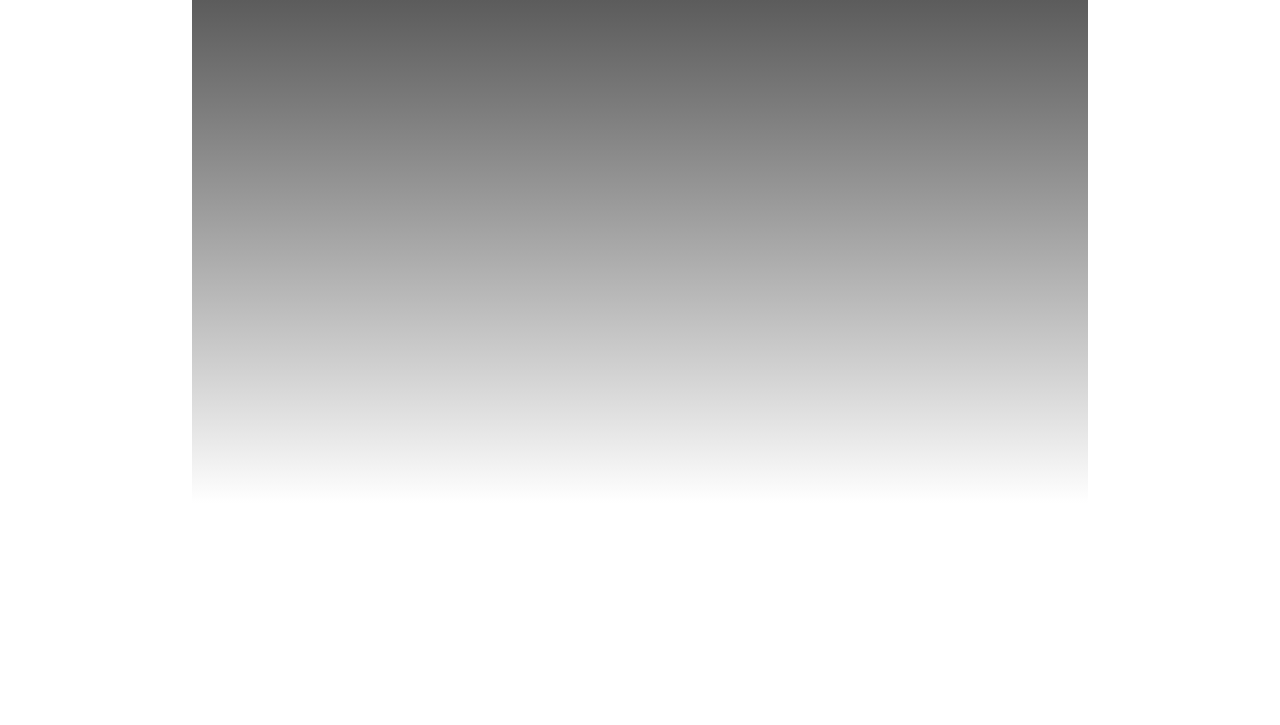
==== commit 9d6cf9bf: "Removed AMWS from #home" ====
--- a/index.html
+++ b/index.html
@@ -72,25 +72,25 @@
           </p>
         </article>
 
-        <article>
-          <h2>Debut track: A Mouth Will Suffice 
-            <time datetime="2023-07-05">
-              07.05.2023
-            </time>
-          </h2>
-        
-
-          <!-- Bandcamp embed -->
-          <p>
-            <iframe class="bandcamp-embed" src="https://bandcamp.com/EmbeddedPlayer/track=1127907219/size=large/bgcol=333333/linkcol=fe7eaf/tracklist=false/transparent=true/" seamless>
-              <a href="https://voidfemmes.bandcamp.com/track/a-mouth-will-suffice">
-                A Mouth Will Suffice by Void Femmes
-              </a>
-            </iframe>
-          </p>
-
-          <!-- <p>I swear I'm working on it. Check back soon for actual <em>Web Site Content</em> >:^]</p> -->
-        </article>
+        <!-- Removed since this is on All Fours
+          <article>
+            <h2>Debut track: A Mouth Will Suffice 
+              <time datetime="2023-07-05">
+                07.05.2023
+              </time>
+            </h2>
+          
+
+            <p>
+              <iframe class="bandcamp-embed" src="https://bandcamp.com/EmbeddedPlayer/track=1127907219/size=large/bgcol=333333/linkcol=fe7eaf/tracklist=false/transparent=true/" seamless>
+                <a href="https://voidfemmes.bandcamp.com/track/a-mouth-will-suffice">
+                  A Mouth Will Suffice by Void Femmes
+                </a>
+              </iframe>
+            </p>
+
+          </article> 
+        -->
       </section>
       
       <section id="about"> <!-- ABOUT -->
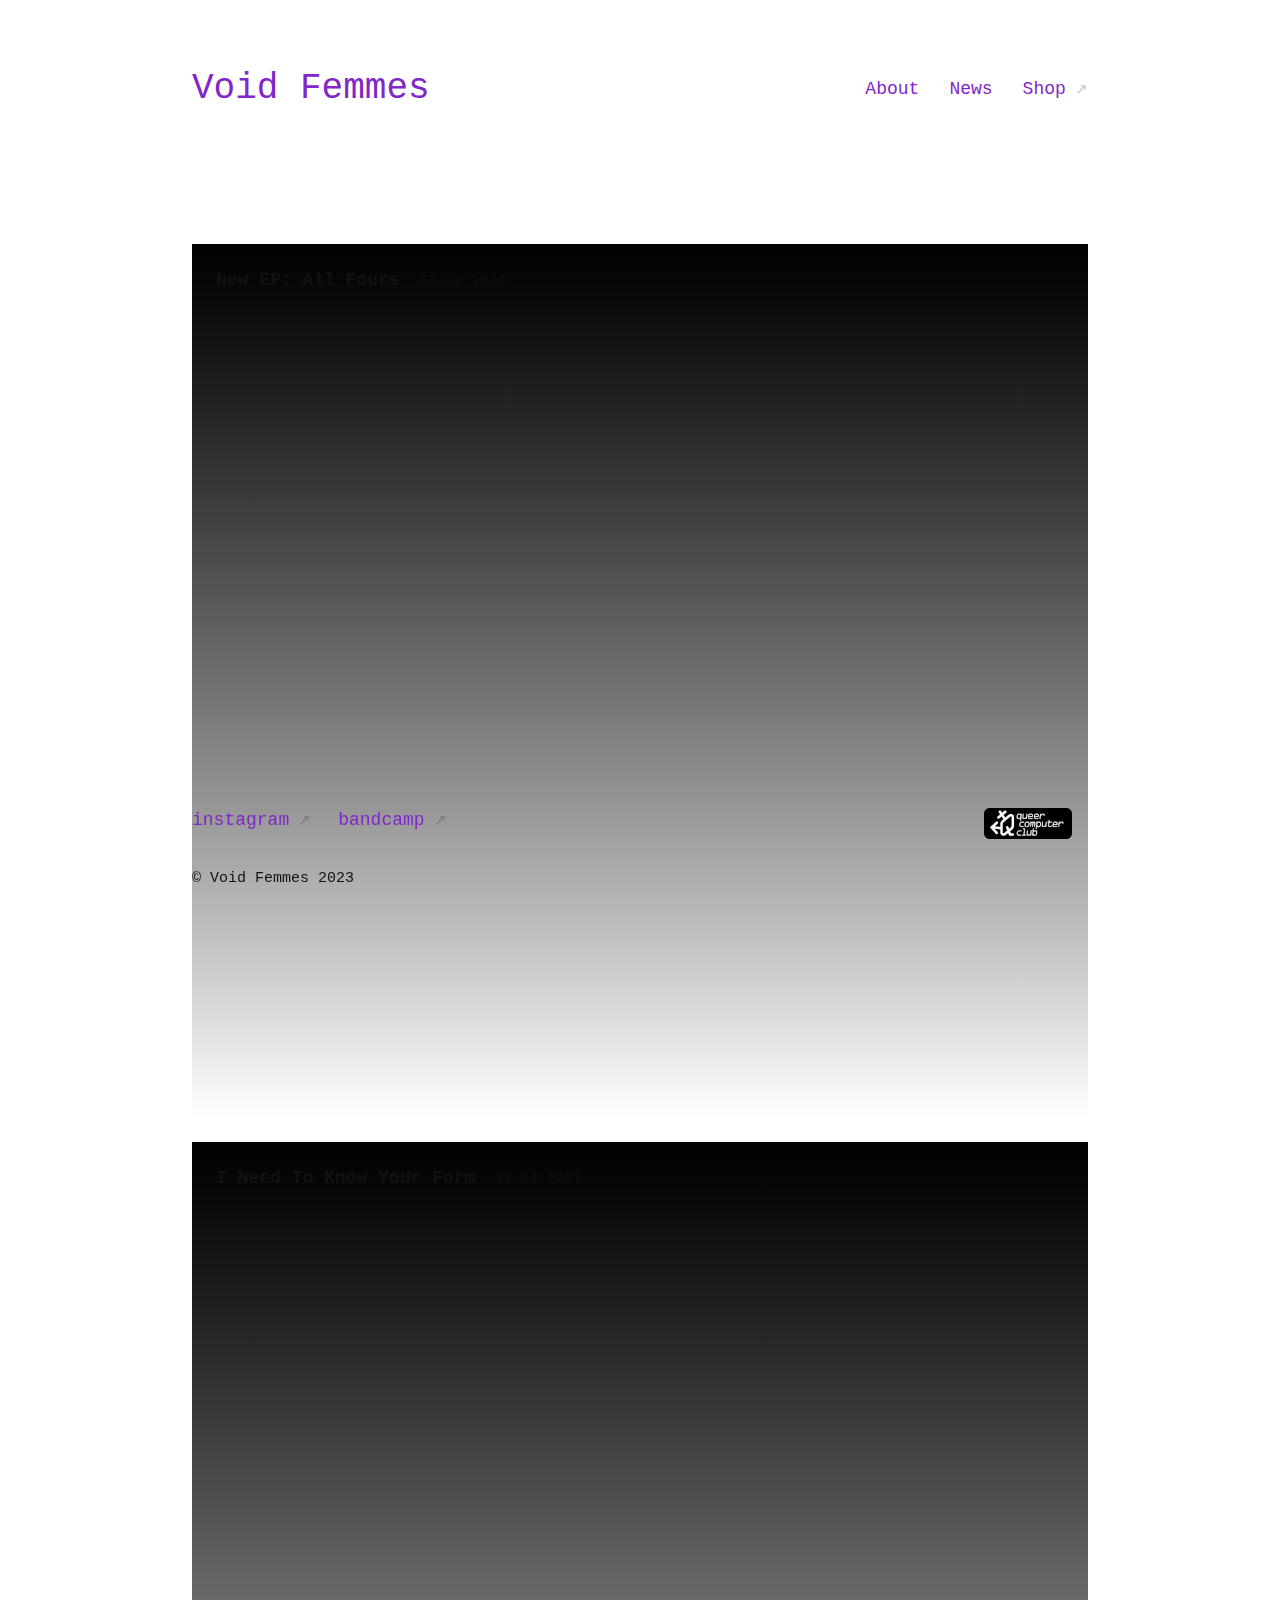
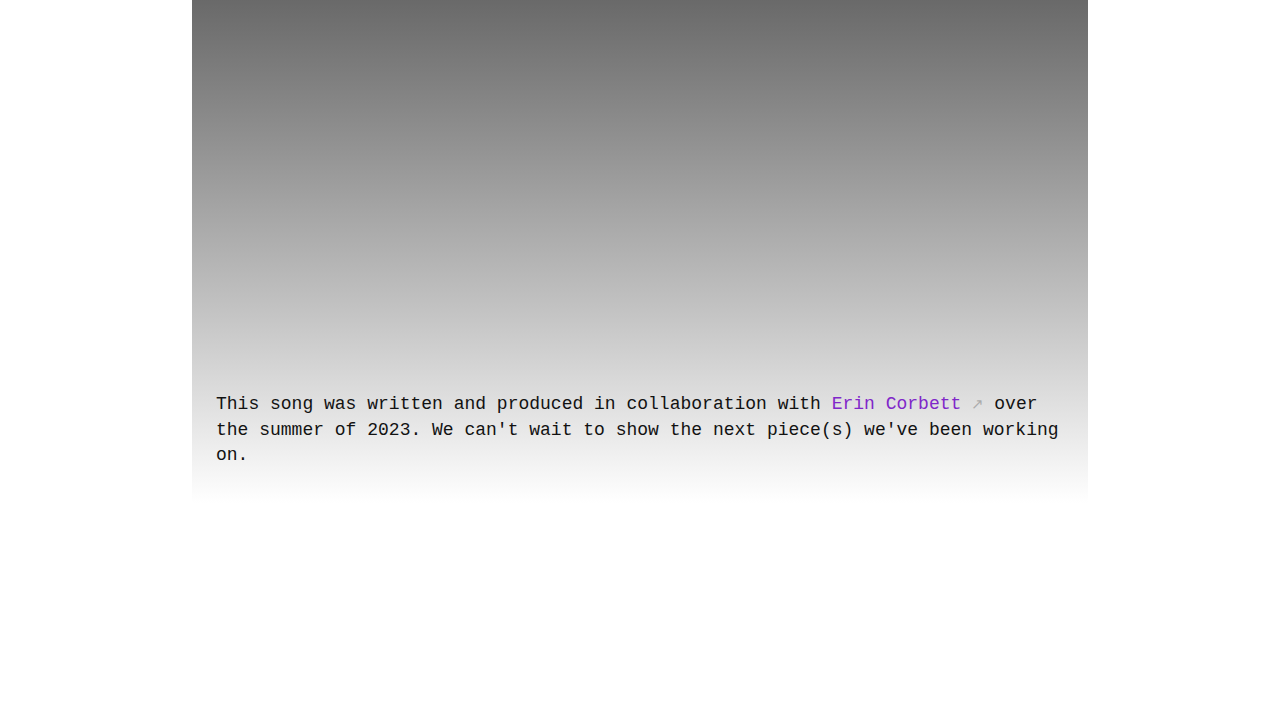
==== commit eca42f54: "Fixed text placement on HP" ====
--- a/index.html
+++ b/index.html
@@ -51,8 +51,6 @@
             </a>
           </iframe>
           </p>
-
-          <p>This song was written and produced in collaboration with <a href="https://erincorbett.bandcamp.com/" target="_blank">Erin Corbett</a> over the summer of 2023. We can't wait to show the next piece(s) we've been working on.</p>
         </article>
 
         <article>
@@ -69,6 +67,8 @@
                 I Need To Know Your Form by Void Femmes &amp; Erin Corbett
               </a>
             </iframe>
+            
+          <p>This song was written and produced in collaboration with <a href="https://erincorbett.bandcamp.com/" target="_blank">Erin Corbett</a> over the summer of 2023. We can't wait to show the next piece(s) we've been working on.</p>
           </p>
         </article>
 
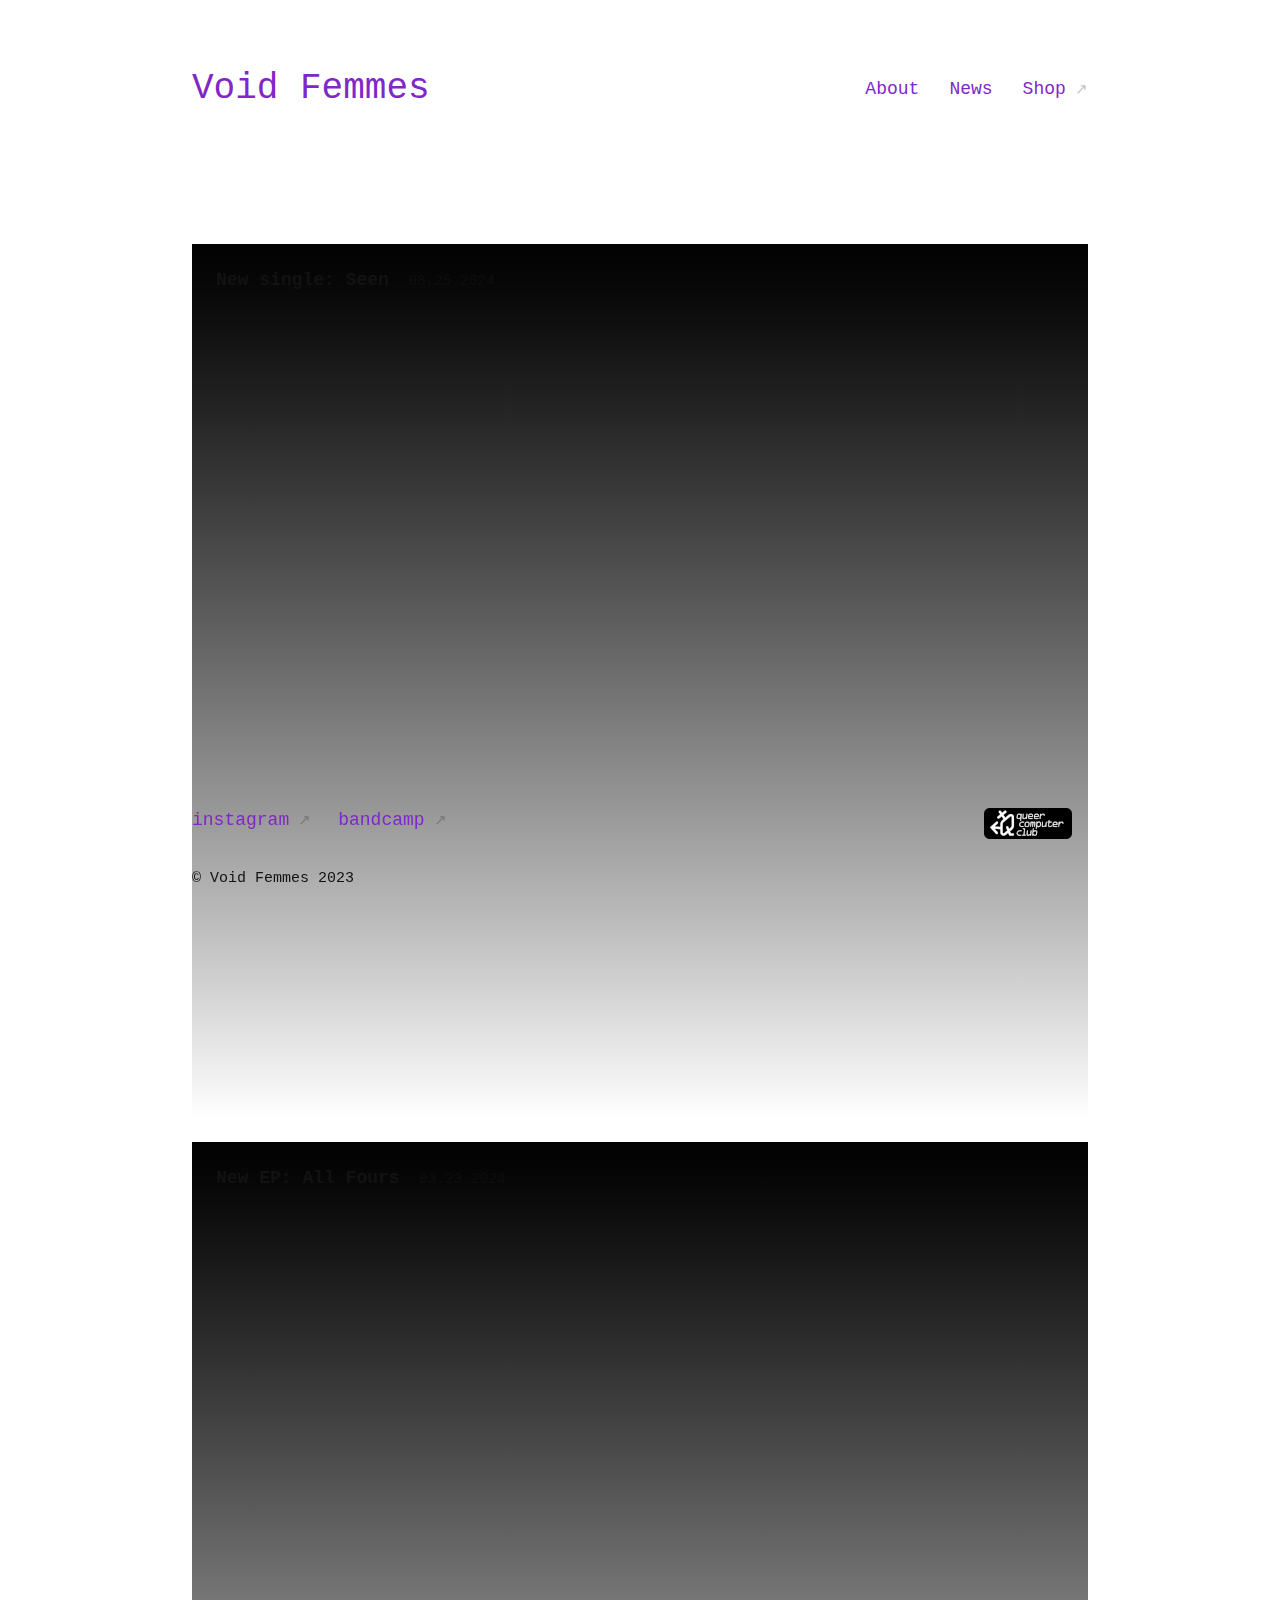
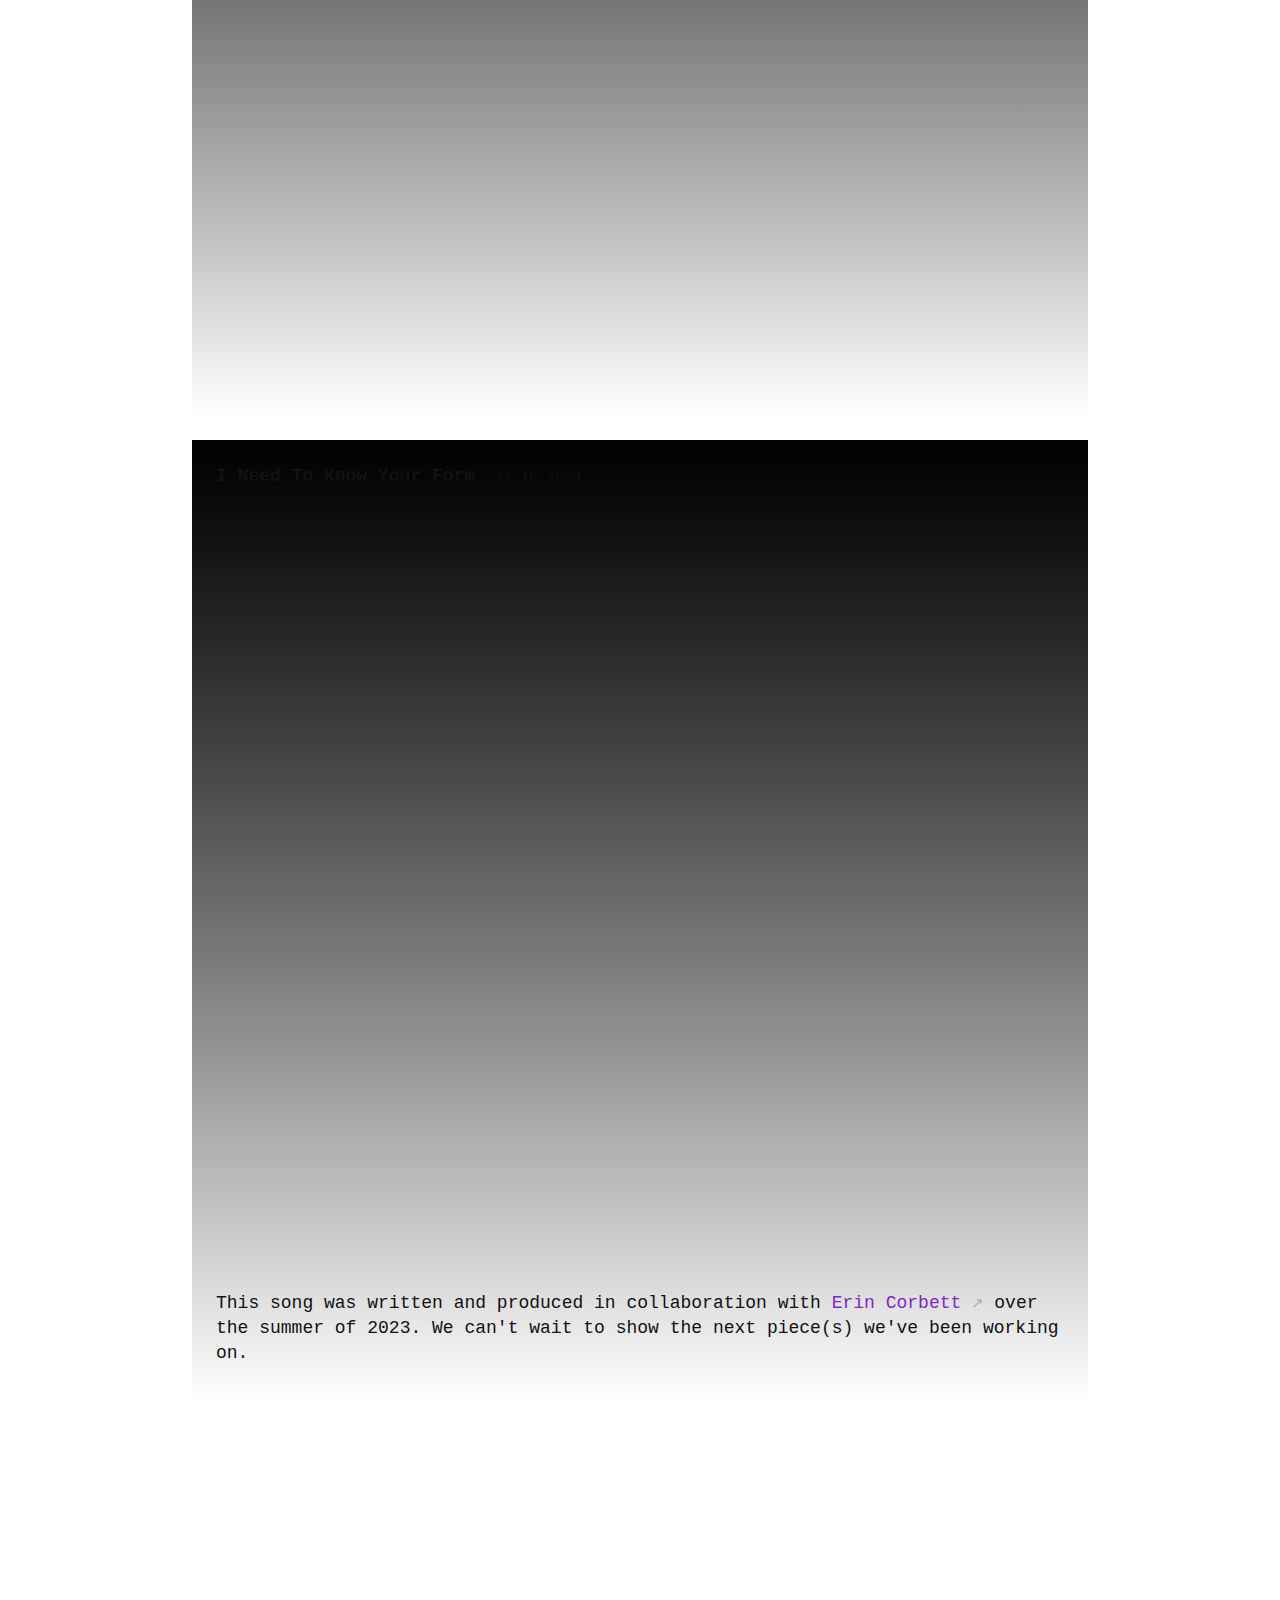
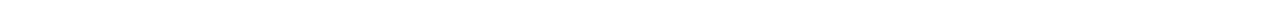
==== commit 4b0f369b: "Added Seen to front page" ====
--- a/index.html
+++ b/index.html
@@ -36,6 +36,23 @@
     <main id="mainContent">
       
       <section id="home"> <!-- HOME -->
+        <article>
+          <h2>New single: Seen 
+            <time datetime="2024-08-25">
+              08.25.2024
+            </time>
+          </h2>
+
+          <!-- Bandcamp embed -->
+          <p>
+            <iframe class="bandcamp-embed" src="https://bandcamp.com/EmbeddedPlayer/track=1058200281/size=large/bgcol=333333/linkcol=fe7eaf/tracklist=false/transparent=true/" seamless>
+            <a href="https://voidfemmes.bandcamp.com/track/seen">
+              Seen, by Void Femmes
+            </a>
+          </iframe>
+          </p>
+        </article>
+
         <article>
           <h2>New EP: All Fours 
             <time datetime="2024-03-23">
